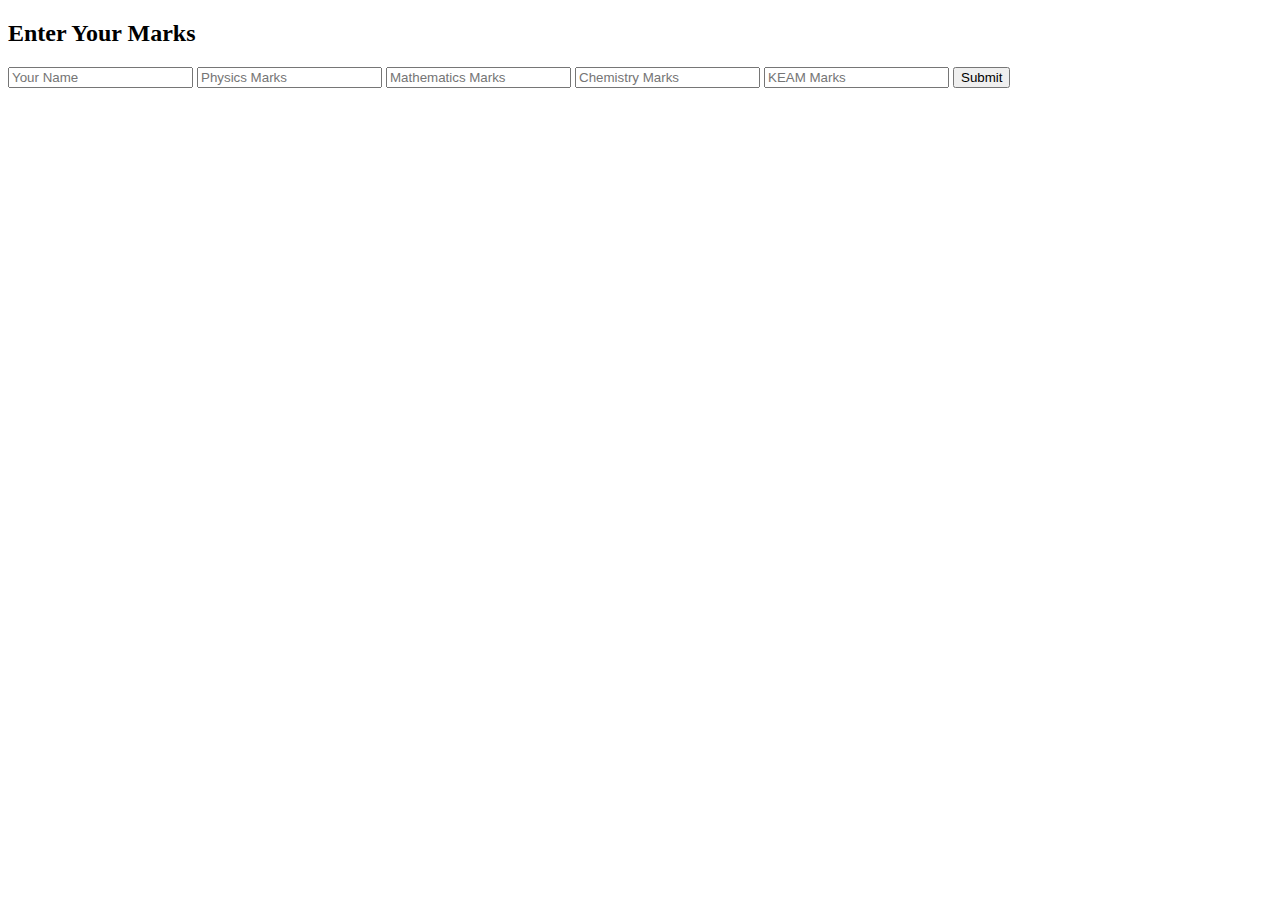
==== marks.html @ c926e1c5 "Rename marks/marks.html to marks.html" ====
<!DOCTYPE html>
<html lang="en">
<head>
    <meta charset="UTF-8">
    <meta name="viewport" content="width=device-width, initial-scale=1.0">
    <title>Enter Your Marks</title>
    <link rel="stylesheet" href="css/styles.css">
</head>
<body>
    <div class="container marks-container">
        <h2>Enter Your Marks</h2>
        <form action="submit.html" method="get">
            <input type="text" name="name" placeholder="Your Name" required>
            <input type="number" name="physics" placeholder="Physics Marks" required>
            <input type="number" name="mathematics" placeholder="Mathematics Marks" required>
            <input type="number" name="chemistry" placeholder="Chemistry Marks" required>
            <input type="number" name="keam" placeholder="KEAM Marks" required>
            <button type="submit">Submit</button>
        </form>
    </div>
</body>
</html>
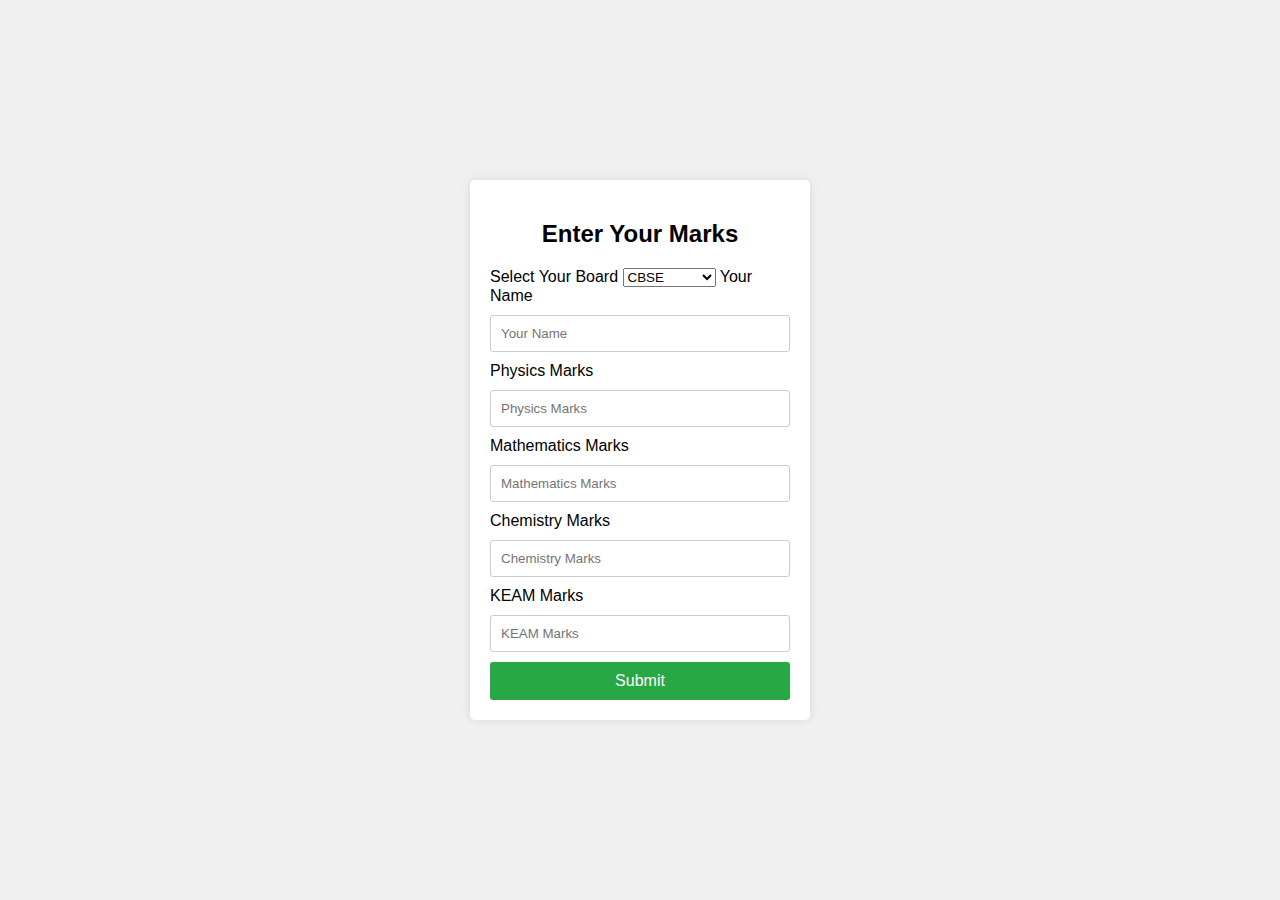
==== commit 9389735c: "Update marks.html" ====
--- a/marks.html
+++ b/marks.html
@@ -4,19 +4,39 @@
     <meta charset="UTF-8">
     <meta name="viewport" content="width=device-width, initial-scale=1.0">
     <title>Enter Your Marks</title>
-    <link rel="stylesheet" href="css/styles.css">
+    <link rel="stylesheet" href="styles.css">
 </head>
 <body>
     <div class="container marks-container">
         <h2>Enter Your Marks</h2>
-        <form action="submit.html" method="get">
-            <input type="text" name="name" placeholder="Your Name" required>
-            <input type="number" name="physics" placeholder="Physics Marks" required>
-            <input type="number" name="mathematics" placeholder="Mathematics Marks" required>
-            <input type="number" name="chemistry" placeholder="Chemistry Marks" required>
-            <input type="number" name="keam" placeholder="KEAM Marks" required>
+        <form id="marks-form" action="submit.html" method="get">
+            <label for="board">Select Your Board</label>
+            <select id="board" name="board" required>
+                <option value="cbse">CBSE</option>
+                <option value="icse">ICSE</option>
+                <option value="state">State Board</option>
+            </select>
+
+            <label for="name">Your Name</label>
+            <input type="text" id="name" name="name" placeholder="Your Name" required>
+
+            <label for="physics">Physics Marks</label>
+            <input type="number" id="physics" name="physics" placeholder="Physics Marks" required min="0">
+
+            <label for="mathematics">Mathematics Marks</label>
+            <input type="number" id="mathematics" name="mathematics" placeholder="Mathematics Marks" required min="0">
+
+            <label for="chemistry">Chemistry Marks</label>
+            <input type="number" id="chemistry" name="chemistry" placeholder="Chemistry Marks" required min="0">
+
+            <label for="keam">KEAM Marks</label>
+            <input type="number" id="keam" name="keam" placeholder="KEAM Marks" required max="600">
+
             <button type="submit">Submit</button>
         </form>
+        <div class="feedback-message" id="feedback-message"></div>
     </div>
+
+    <script src="marks.js"></script>
 </body>
 </html>
--- a/styles.css
+++ b/styles.css
@@ -0,0 +1,60 @@
+body {
+    font-family: Arial, sans-serif;
+    display: flex;
+    justify-content: center;
+    align-items: center;
+    height: 100vh;
+    background-color: #f0f0f0;
+    margin: 0;
+    padding: 0;
+}
+
+.container {
+    background-color: white;
+    padding: 20px;
+    border-radius: 5px;
+    box-shadow: 0 0 10px rgba(0, 0, 0, 0.1);
+    width: 300px;
+}
+
+h2 {
+    margin-bottom: 20px;
+    font-size: 24px;
+    text-align: center;
+}
+
+input {
+    width: 100%;
+    padding: 10px;
+    margin: 10px 0;
+    border-radius: 3px;
+    border: 1px solid #ccc;
+    box-sizing: border-box;
+}
+
+button {
+    width: 100%;
+    padding: 10px;
+    background-color: #007BFF;
+    color: white;
+    border: none;
+    border-radius: 3px;
+    cursor: pointer;
+    font-size: 16px;
+}
+
+button:hover {
+    background-color: #0056b3;
+}
+
+.marks-container button {
+    background-color: #28a745;
+}
+
+.marks-container button:hover {
+    background-color: #218838;
+}
+
+.submission-container {
+    text-align: center;
+}
